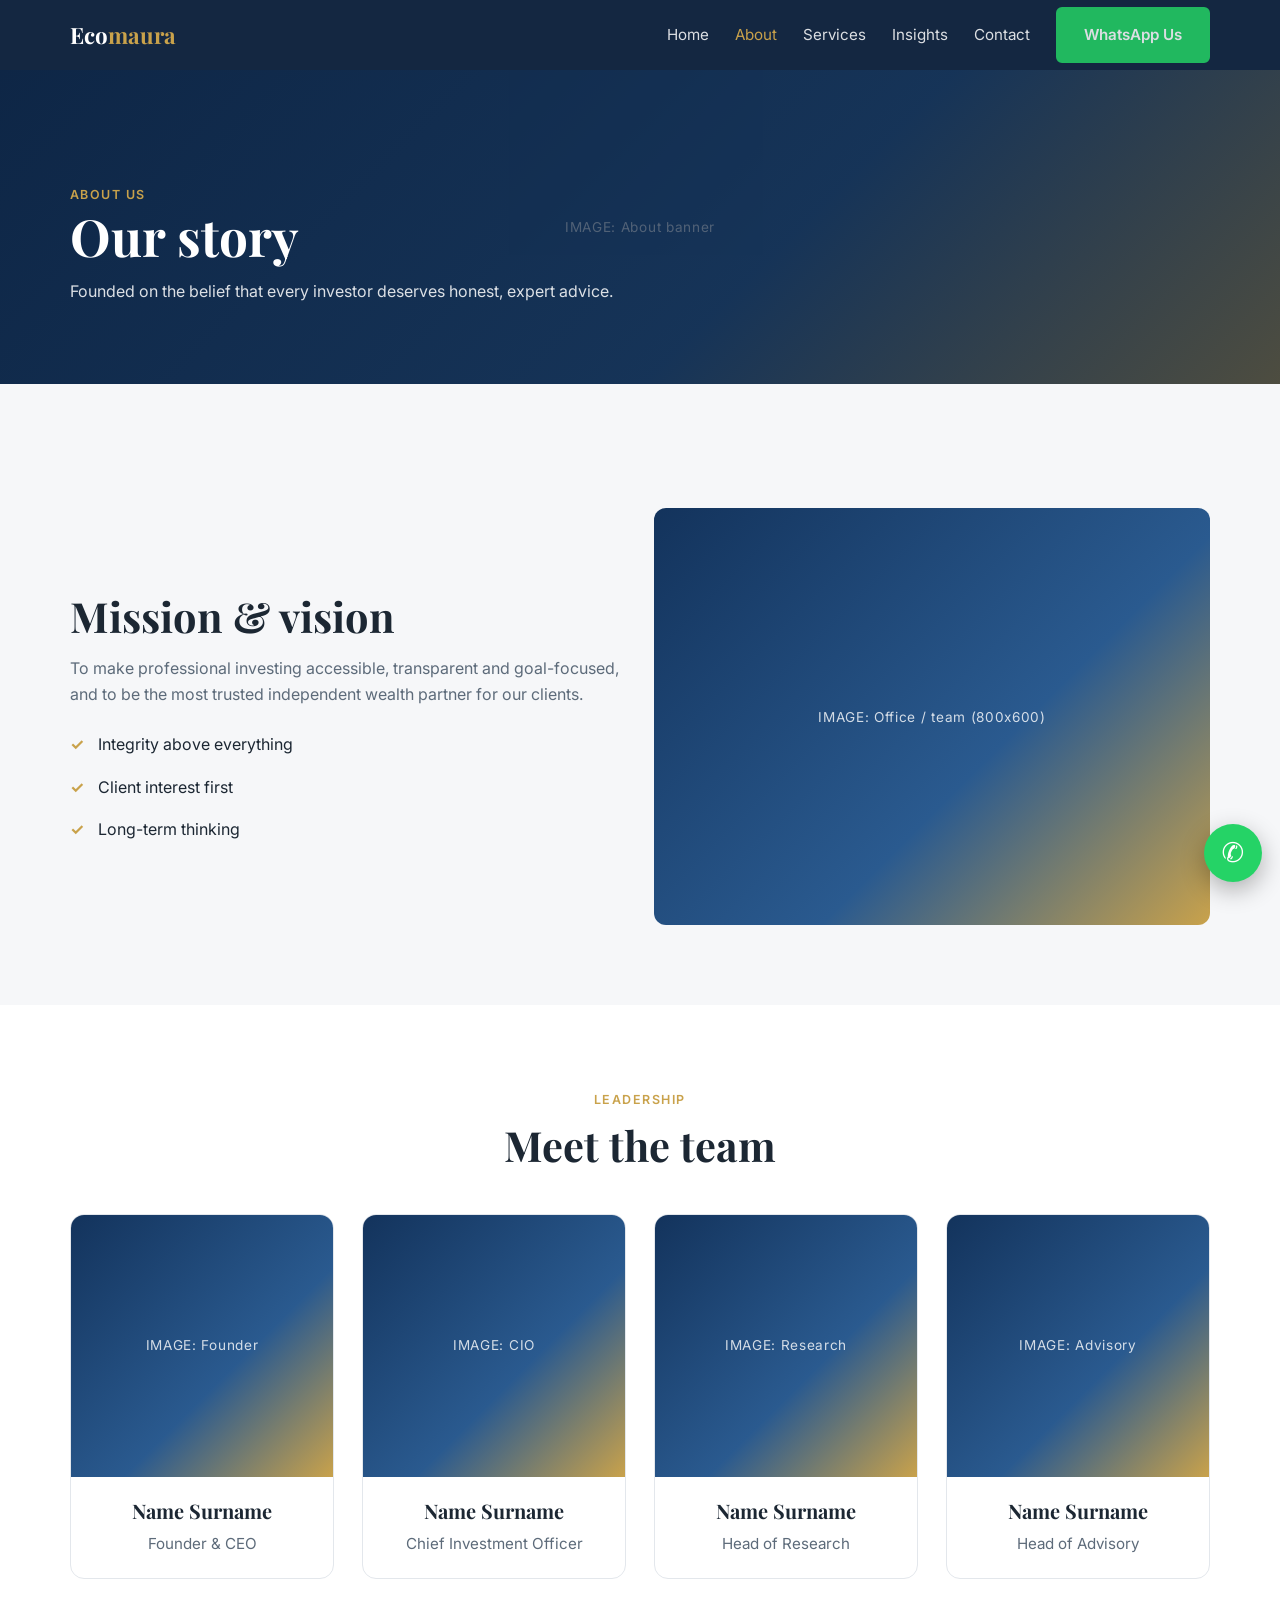
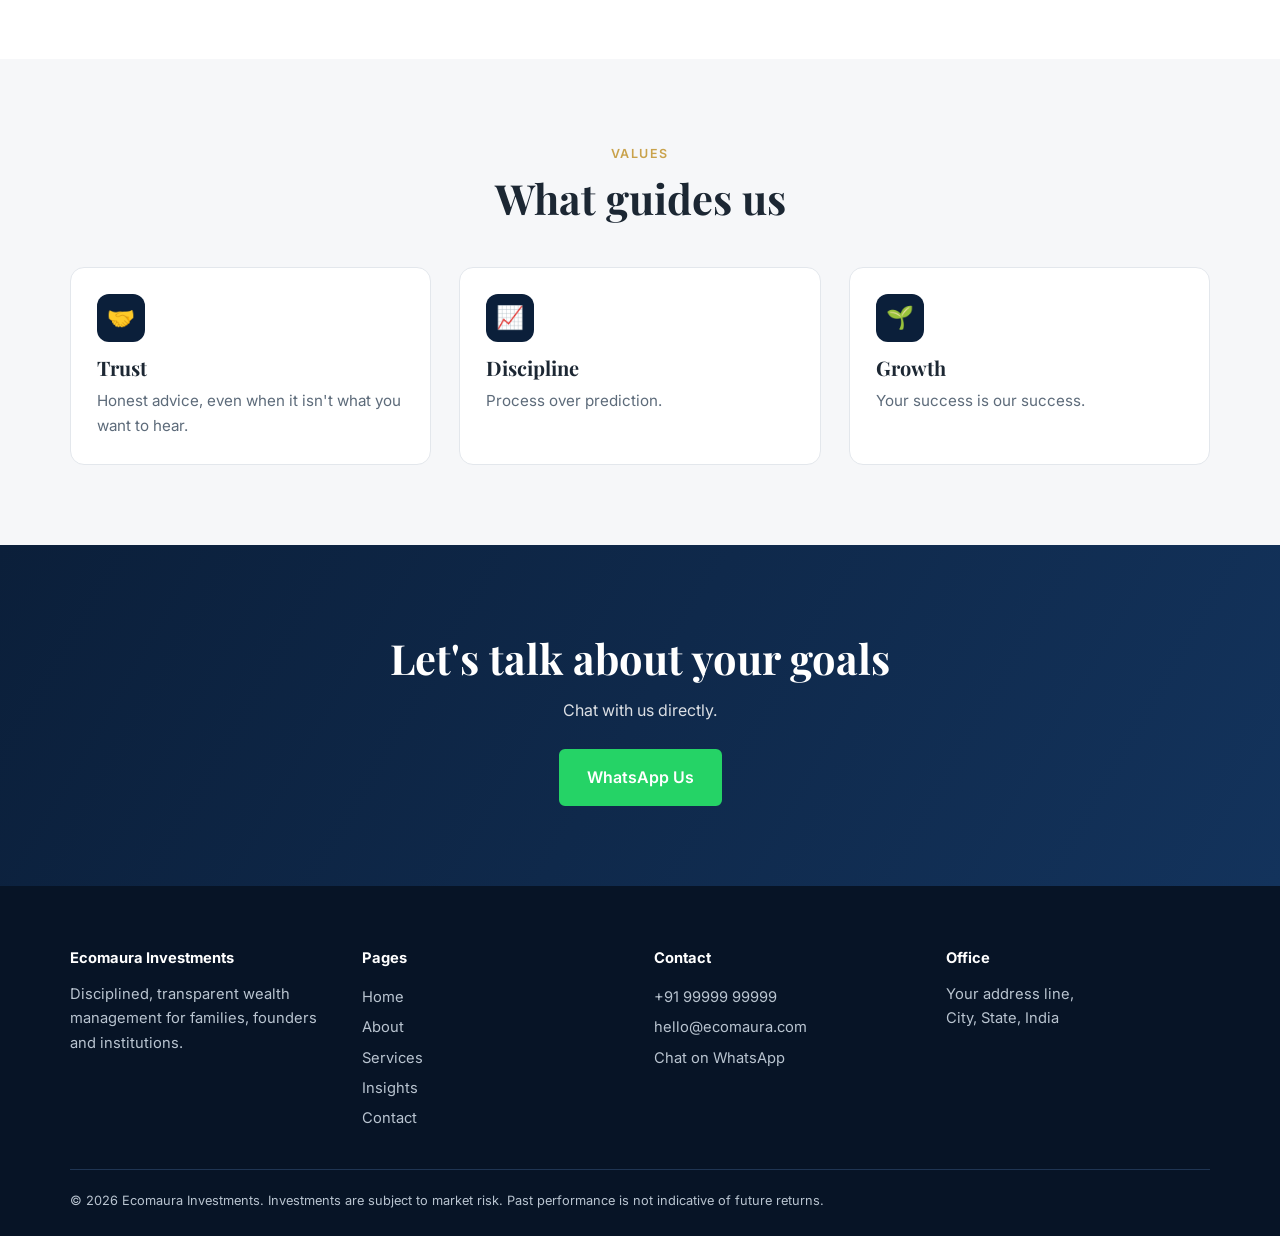
==== about.html @ a8b556a9 "Add multi-page responsive investment firm website" ====
<!doctype html><html lang="en"><head><meta charset="utf-8"><meta name="viewport" content="width=device-width,initial-scale=1"><title>About | Ecomaura Investments</title><meta name="description" content="Ecomaura Investments - disciplined wealth management."><link href="https://fonts.googleapis.com/css2?family=Inter:wght@400;600&family=Playfair+Display:wght@600;700&display=swap" rel="stylesheet"><link rel="stylesheet" href="assets/style.css"></head><body>
<div class="page-hero"><div class="ph" data-label="IMAGE: About banner"></div><div class="wrap"><span class="tag">About us</span><h1>Our story</h1><p>Founded on the belief that every investor deserves honest, expert advice.</p></div></div>
<section><div class="wrap g2"><div class="rv"><h2>Mission &amp; vision</h2><p class="lead">To make professional investing accessible, transparent and goal-focused, and to be the most trusted independent wealth partner for our clients.</p><ul class="ul" style="margin-top:16px"><li>Integrity above everything</li><li>Client interest first</li><li>Long-term thinking</li></ul></div><div class="ph r43 rv" data-label="IMAGE: Office / team (800x600)"></div></div></section>
<section class="alt"><div class="wrap center"><span class="tag">Leadership</span><h2>Meet the team</h2><div class="g4"><div class="card img rv"><div class="ph r11" data-label="IMAGE: Founder"></div><div class="b"><h3>Name Surname</h3><p>Founder &amp; CEO</p></div></div><div class="card img rv"><div class="ph r11" data-label="IMAGE: CIO"></div><div class="b"><h3>Name Surname</h3><p>Chief Investment Officer</p></div></div><div class="card img rv"><div class="ph r11" data-label="IMAGE: Research"></div><div class="b"><h3>Name Surname</h3><p>Head of Research</p></div></div><div class="card img rv"><div class="ph r11" data-label="IMAGE: Advisory"></div><div class="b"><h3>Name Surname</h3><p>Head of Advisory</p></div></div></div></div></section>
<section><div class="wrap center"><span class="tag">Values</span><h2>What guides us</h2><div class="g3" style="text-align:left"><div class="card rv"><div class="ico">🤝</div><h3>Trust</h3><p>Honest advice, even when it isn't what you want to hear.</p></div><div class="card rv"><div class="ico">📈</div><h3>Discipline</h3><p>Process over prediction.</p></div><div class="card rv"><div class="ico">🌱</div><h3>Growth</h3><p>Your success is our success.</p></div></div></div></section>
<section class="cta"><div class="wrap"><h2>Let's talk about your goals</h2><p>Chat with us directly.</p><a class="btn wa" data-wa="Hello Ecomaura, I'd like to know more about your firm.">WhatsApp Us</a></div></section>
<script src="assets/main.js"></script></body></html>
---- assets/style.css ----
:root{--navy:#0b1f3a;--navy2:#13335c;--gold:#c9a24b;--ink:#1c2733;--mut:#5d6b7a;--bg:#f6f7f9;--card:#fff;--line:#e3e7ec}
@media(prefers-color-scheme:dark){:root{--ink:#e8edf3;--mut:#9aa8b6;--bg:#0a1626;--card:#10233b;--line:#1f3553}}
*{box-sizing:border-box;margin:0}html{scroll-behavior:smooth}
body{font:16px/1.65 'Inter',system-ui,sans-serif;color:var(--ink);background:var(--bg)}
h1,h2,h3{font-family:'Playfair Display',Georgia,serif;line-height:1.2}
a{color:inherit;text-decoration:none}.wrap{max-width:1180px;margin:auto;padding:0 20px}
section{padding:80px 0}.alt{background:var(--card)}
.tag{color:var(--gold);font-weight:600;letter-spacing:.12em;text-transform:uppercase;font-size:.78rem}
h2{font-size:clamp(1.8rem,4vw,2.6rem);margin:8px 0 14px}.lead{color:var(--mut);max-width:640px}
.center{text-align:center}.center .lead{margin:auto}
header{position:sticky;top:0;z-index:50;background:rgba(11,31,58,.96);backdrop-filter:blur(8px)}
.nav{display:flex;align-items:center;justify-content:space-between;height:70px;color:#fff}
.logo{font:700 1.4rem 'Playfair Display',serif}.logo b{color:var(--gold)}
nav{display:flex;gap:26px;align-items:center}nav a{font-size:.95rem;opacity:.85}nav a:hover,nav a.on{opacity:1;color:var(--gold)}
.burger{display:none;background:none;border:0;color:#fff;font-size:1.6rem}
.btn{display:inline-block;padding:13px 26px;border-radius:6px;font-weight:600;background:var(--gold);color:#0b1f3a;border:2px solid var(--gold);cursor:pointer;transition:.2s}
.btn:hover{transform:translateY(-2px);box-shadow:0 8px 20px rgba(0,0,0,.2)}
.btn.o{background:none;color:#fff;border-color:#fff}.btn.wa{background:#25d366;border-color:#25d366;color:#fff}
.ph{position:relative;border-radius:12px;overflow:hidden;background:linear-gradient(135deg,var(--navy2),#2a5a8f 60%,var(--gold));min-height:140px;width:100%}
.ph::after{content:attr(data-label);position:absolute;inset:0;display:grid;place-items:center;color:#ffffffcc;font-size:.85rem;text-align:center;padding:10px;letter-spacing:.05em}
.r43{aspect-ratio:4/3}.r169{aspect-ratio:16/9}.r11{aspect-ratio:1}
.hero{position:relative;color:#fff;padding:0;min-height:88vh;display:flex;align-items:center}
.hero .ph{position:absolute;inset:0;border-radius:0;height:100%}.hero .ph::after{content:attr(data-label);place-items:end start;padding:20px}
.hero::before{content:"";position:absolute;inset:0;background:linear-gradient(90deg,rgba(11,31,58,.92),rgba(11,31,58,.55));z-index:1}
.hero .wrap{position:relative;z-index:2;padding-top:60px;padding-bottom:60px}
.hero h1{font-size:clamp(2.2rem,6vw,4rem);max-width:760px}.hero p{max-width:560px;margin:20px 0 30px;opacity:.9;font-size:1.1rem}
.hero .btns{display:flex;gap:14px;flex-wrap:wrap}
.page-hero{position:relative;color:#fff;padding:110px 0 80px;background:var(--navy);overflow:hidden}
.page-hero .ph{position:absolute;inset:0;border-radius:0;opacity:.35;height:100%}.page-hero .wrap{position:relative}
.page-hero h1{font-size:clamp(2rem,5vw,3.2rem)}.page-hero p{opacity:.85;max-width:560px;margin-top:10px}
.stats{background:var(--navy);color:#fff;padding:46px 0}.stats .g{display:grid;grid-template-columns:repeat(4,1fr);gap:20px;text-align:center}
.stats b{display:block;font:700 2.4rem 'Playfair Display',serif;color:var(--gold)}
.g2,.g3,.g4{display:grid;gap:28px;margin-top:44px}.g2{grid-template-columns:repeat(2,1fr);align-items:center}
.g3{grid-template-columns:repeat(3,1fr)}.g4{grid-template-columns:repeat(4,1fr)}
.card{background:var(--card);border:1px solid var(--line);border-radius:14px;padding:26px;transition:.25s}
.card:hover{transform:translateY(-6px);box-shadow:0 18px 40px rgba(0,0,0,.12)}
.card.img{padding:0;overflow:hidden}.card.img .ph{border-radius:0}.card.img div.b{padding:22px}
.ico{width:48px;height:48px;border-radius:12px;background:var(--navy);color:var(--gold);display:grid;place-items:center;font-size:1.4rem;margin-bottom:14px}
.card h3{font-size:1.25rem;margin-bottom:8px}.card p{color:var(--mut);font-size:.95rem}
.ul{list-style:none;padding:0}.ul li{padding:8px 0 8px 28px;position:relative}.ul li::before{content:"✓";position:absolute;left:0;color:var(--gold);font-weight:700}
.step{counter-increment:s}.step::before{content:"0" counter(s);font:700 2rem 'Playfair Display',serif;color:var(--gold);display:block;margin-bottom:6px}
.steps{counter-reset:s}
.quote{font-style:italic}.who{display:flex;gap:12px;align-items:center;margin-top:16px;font-style:normal}.who .ph{width:48px;min-height:48px;aspect-ratio:1;border-radius:50%}.who .ph::after{content:""}
details{background:var(--card);border:1px solid var(--line);border-radius:10px;padding:16px 20px;margin-bottom:12px}summary{cursor:pointer;font-weight:600}details p{color:var(--mut);margin-top:10px}
.cta{background:linear-gradient(120deg,var(--navy),var(--navy2));color:#fff;text-align:center}.cta p{opacity:.85;margin:0 auto 26px;max-width:560px}
form{display:grid;gap:14px}input,select,textarea{width:100%;padding:13px;border:1px solid var(--line);border-radius:8px;background:var(--card);color:var(--ink);font:inherit}
footer{background:#071426;color:#b9c4d0;padding:60px 0 24px;font-size:.92rem}footer .g4{margin-top:0}footer h4{color:#fff;margin-bottom:12px}footer a{display:block;padding:3px 0}footer a:hover{color:var(--gold)}
.copy{border-top:1px solid #1f3553;margin-top:36px;padding-top:20px;font-size:.8rem}
.wafloat{position:fixed;right:18px;bottom:18px;z-index:60;width:58px;height:58px;border-radius:50%;background:#25d366;display:grid;place-items:center;color:#fff;font-size:1.7rem;box-shadow:0 8px 24px rgba(0,0,0,.3);animation:p 2s infinite}
@keyframes p{50%{transform:scale(1.08)}}
.rv{opacity:0;transform:translateY(24px);transition:.7s}.rv.in{opacity:1;transform:none}
@media(max-width:900px){.g3,.g4,.stats .g{grid-template-columns:repeat(2,1fr)}.g2{grid-template-columns:1fr}section{padding:56px 0}
.burger{display:block}nav{position:absolute;top:70px;left:0;right:0;background:var(--navy);flex-direction:column;padding:20px;display:none}nav.open{display:flex}}
@media(max-width:540px){.g3,.g4{grid-template-columns:1fr}}
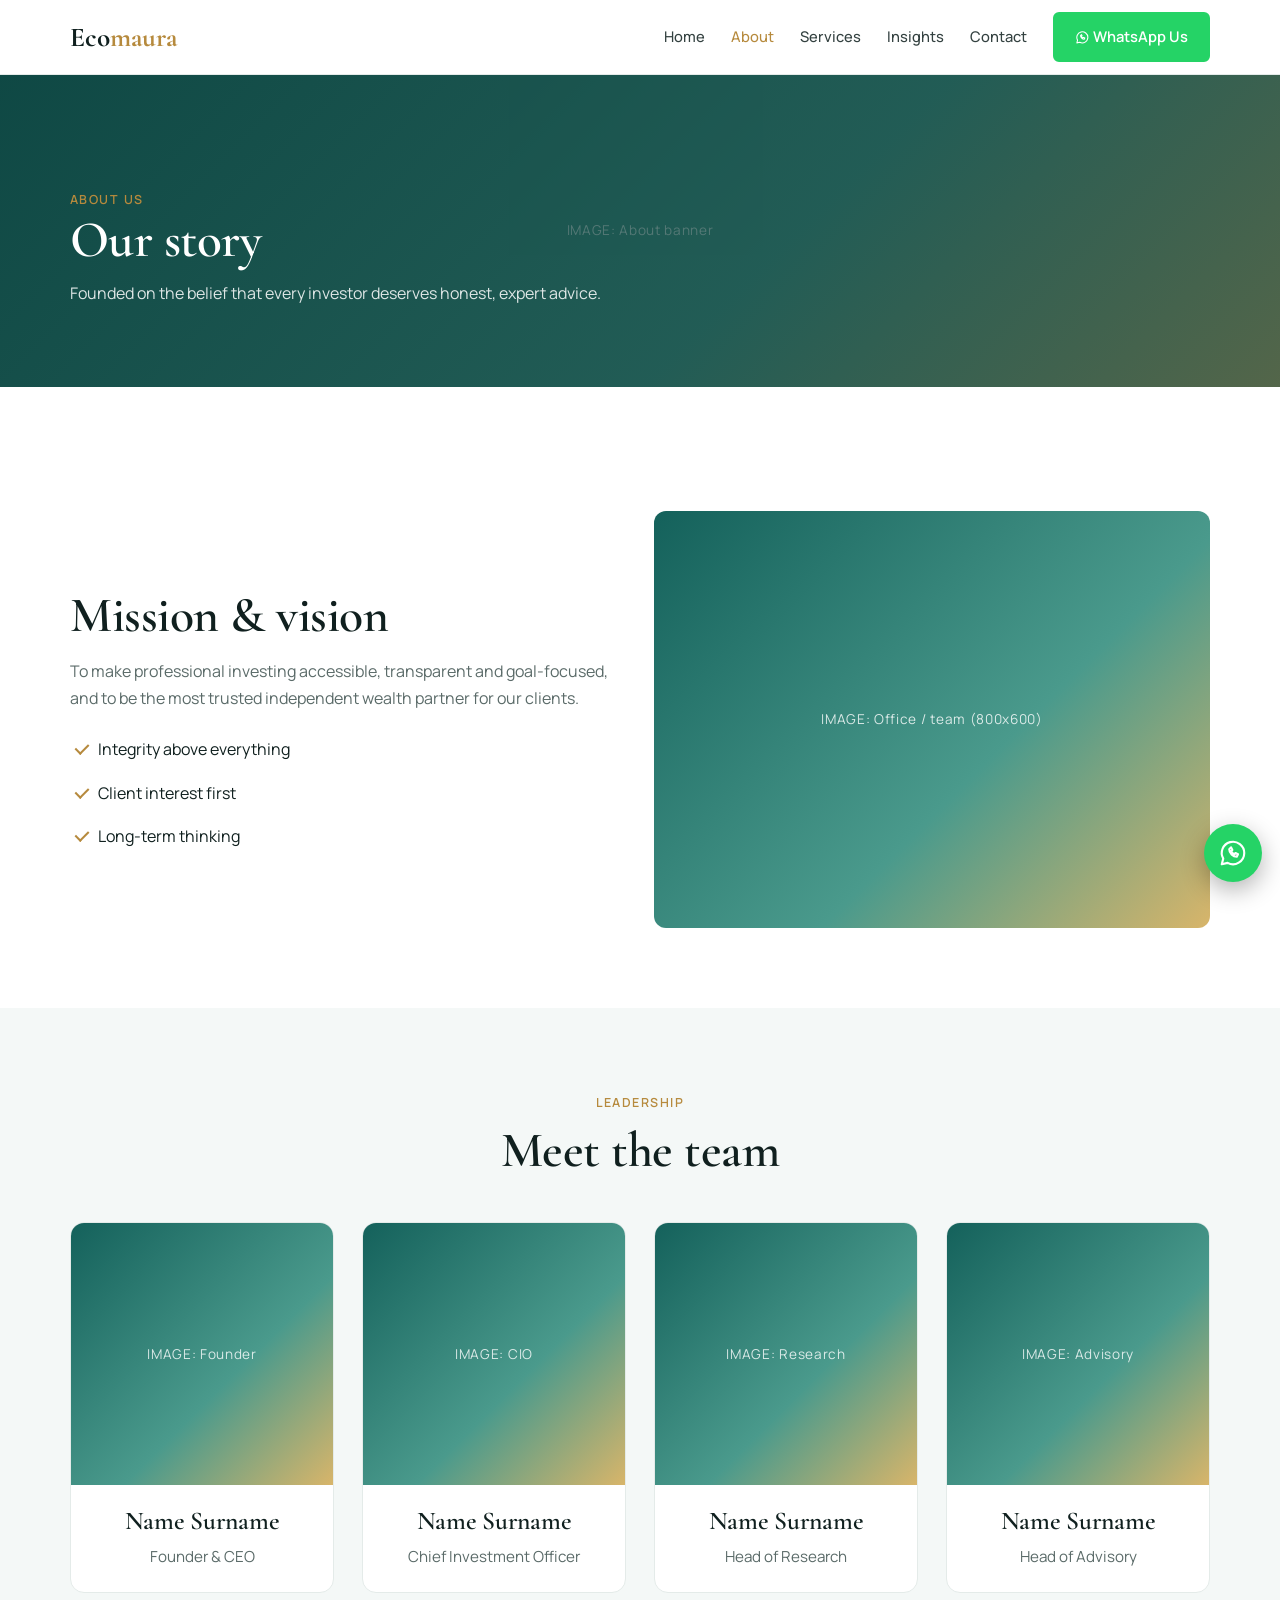
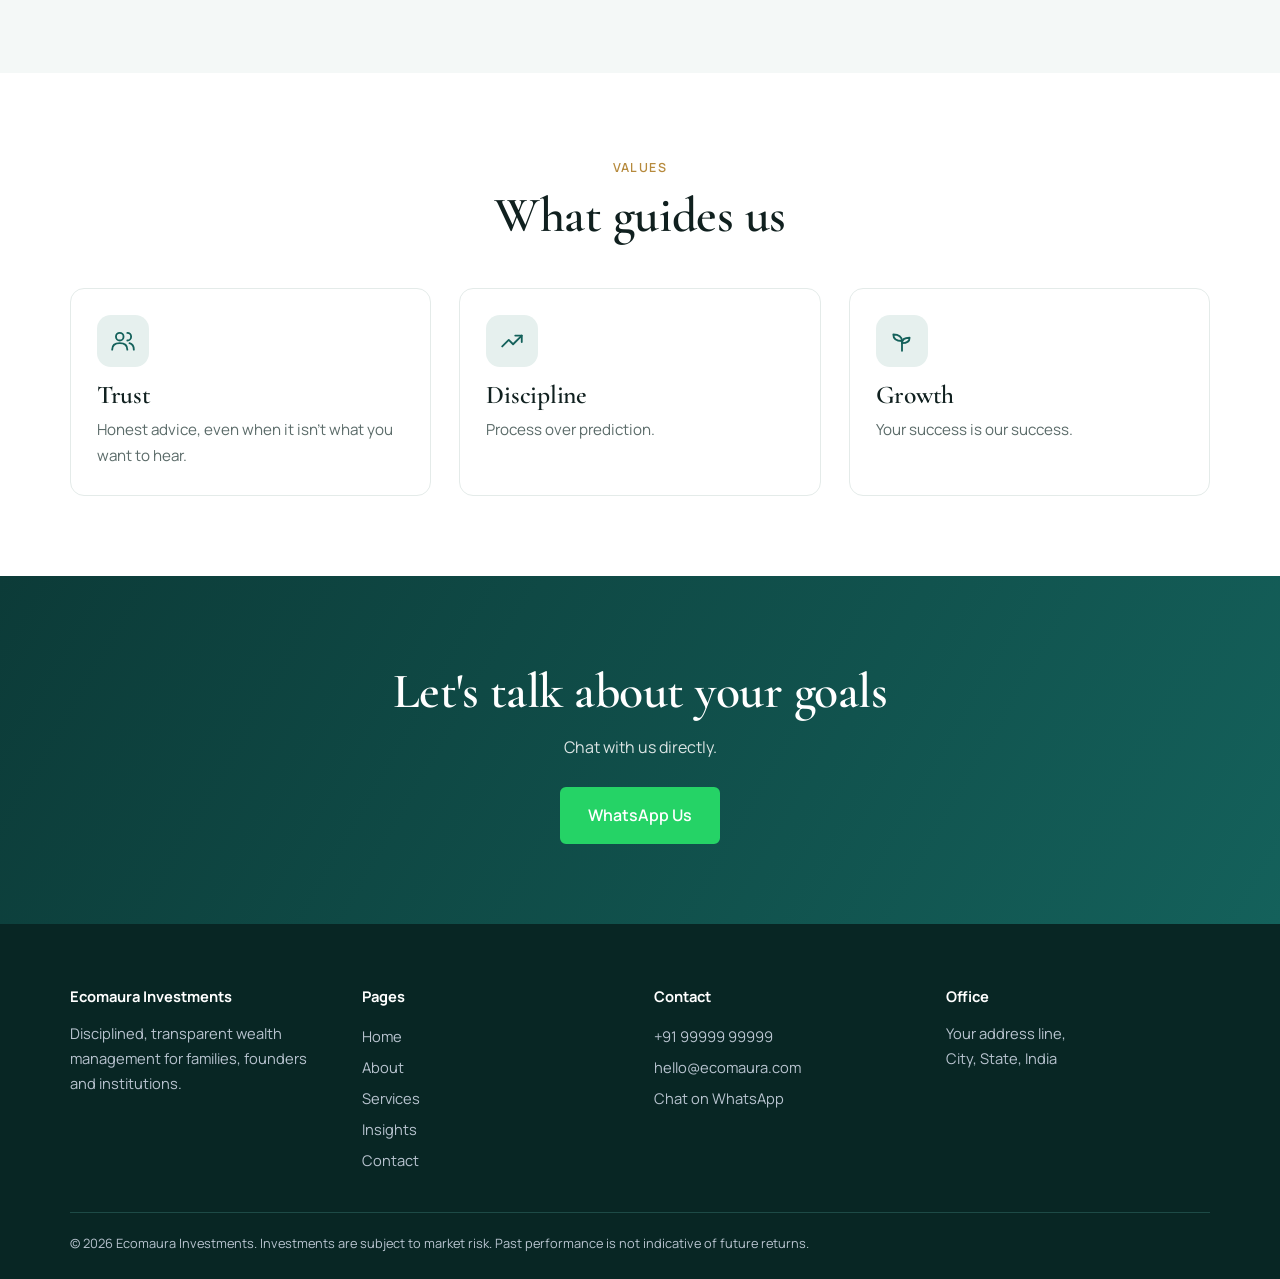
==== commit a3ccd4e0: "Replace emojis with SVG icons; premium typography; white theme with emerald/gold palette" ====
--- a/about.html
+++ b/about.html
@@ -1,7 +1,7 @@
-<!doctype html><html lang="en"><head><meta charset="utf-8"><meta name="viewport" content="width=device-width,initial-scale=1"><title>About | Ecomaura Investments</title><meta name="description" content="Ecomaura Investments - disciplined wealth management."><link href="https://fonts.googleapis.com/css2?family=Inter:wght@400;600&family=Playfair+Display:wght@600;700&display=swap" rel="stylesheet"><link rel="stylesheet" href="assets/style.css"></head><body>
+<!doctype html><html lang="en"><head><meta charset="utf-8"><meta name="viewport" content="width=device-width,initial-scale=1"><title>About | Ecomaura Investments</title><meta name="description" content="Ecomaura Investments - disciplined wealth management."><link rel="preconnect" href="https://fonts.googleapis.com"><link rel="preconnect" href="https://fonts.gstatic.com" crossorigin><link href="https://fonts.googleapis.com/css2?family=Cormorant+Garamond:wght@500;600;700&family=Manrope:wght@400;500;600;700&display=swap" rel="stylesheet"><link rel="stylesheet" href="assets/style.css"></head><body>
 <div class="page-hero"><div class="ph" data-label="IMAGE: About banner"></div><div class="wrap"><span class="tag">About us</span><h1>Our story</h1><p>Founded on the belief that every investor deserves honest, expert advice.</p></div></div>
 <section><div class="wrap g2"><div class="rv"><h2>Mission &amp; vision</h2><p class="lead">To make professional investing accessible, transparent and goal-focused, and to be the most trusted independent wealth partner for our clients.</p><ul class="ul" style="margin-top:16px"><li>Integrity above everything</li><li>Client interest first</li><li>Long-term thinking</li></ul></div><div class="ph r43 rv" data-label="IMAGE: Office / team (800x600)"></div></div></section>
 <section class="alt"><div class="wrap center"><span class="tag">Leadership</span><h2>Meet the team</h2><div class="g4"><div class="card img rv"><div class="ph r11" data-label="IMAGE: Founder"></div><div class="b"><h3>Name Surname</h3><p>Founder &amp; CEO</p></div></div><div class="card img rv"><div class="ph r11" data-label="IMAGE: CIO"></div><div class="b"><h3>Name Surname</h3><p>Chief Investment Officer</p></div></div><div class="card img rv"><div class="ph r11" data-label="IMAGE: Research"></div><div class="b"><h3>Name Surname</h3><p>Head of Research</p></div></div><div class="card img rv"><div class="ph r11" data-label="IMAGE: Advisory"></div><div class="b"><h3>Name Surname</h3><p>Head of Advisory</p></div></div></div></div></section>
-<section><div class="wrap center"><span class="tag">Values</span><h2>What guides us</h2><div class="g3" style="text-align:left"><div class="card rv"><div class="ico">🤝</div><h3>Trust</h3><p>Honest advice, even when it isn't what you want to hear.</p></div><div class="card rv"><div class="ico">📈</div><h3>Discipline</h3><p>Process over prediction.</p></div><div class="card rv"><div class="ico">🌱</div><h3>Growth</h3><p>Your success is our success.</p></div></div></div></section>
+<section><div class="wrap center"><span class="tag">Values</span><h2>What guides us</h2><div class="g3" style="text-align:left"><div class="card rv"><div class="ico"><svg class="i"><use href="#i-users"/></svg></div><h3>Trust</h3><p>Honest advice, even when it isn't what you want to hear.</p></div><div class="card rv"><div class="ico"><svg class="i"><use href="#i-trend"/></svg></div><h3>Discipline</h3><p>Process over prediction.</p></div><div class="card rv"><div class="ico"><svg class="i"><use href="#i-sprout"/></svg></div><h3>Growth</h3><p>Your success is our success.</p></div></div></div></section>
 <section class="cta"><div class="wrap"><h2>Let's talk about your goals</h2><p>Chat with us directly.</p><a class="btn wa" data-wa="Hello Ecomaura, I'd like to know more about your firm.">WhatsApp Us</a></div></section>
 <script src="assets/main.js"></script></body></html>
--- a/assets/style.css
+++ b/assets/style.css
@@ -1,27 +1,26 @@
-:root{--navy:#0b1f3a;--navy2:#13335c;--gold:#c9a24b;--ink:#1c2733;--mut:#5d6b7a;--bg:#f6f7f9;--card:#fff;--line:#e3e7ec}
-@media(prefers-color-scheme:dark){:root{--ink:#e8edf3;--mut:#9aa8b6;--bg:#0a1626;--card:#10233b;--line:#1f3553}}
+:root{--navy:#0c3b38;--navy2:#14615b;--gold:#b68a3d;--ink:#10201f;--mut:#5b6b69;--bg:#fff;--soft:#f4f8f7;--card:#fff;--line:#e4ebe9}
 *{box-sizing:border-box;margin:0}html{scroll-behavior:smooth}
-body{font:16px/1.65 'Inter',system-ui,sans-serif;color:var(--ink);background:var(--bg)}
-h1,h2,h3{font-family:'Playfair Display',Georgia,serif;line-height:1.2}
+body{font:16px/1.7 'Manrope',system-ui,sans-serif;color:var(--ink);background:var(--bg)}
+h1,h2,h3{font-family:'Cormorant Garamond',Georgia,serif;line-height:1.12;font-weight:600;letter-spacing:-.01em}
 a{color:inherit;text-decoration:none}.wrap{max-width:1180px;margin:auto;padding:0 20px}
-section{padding:80px 0}.alt{background:var(--card)}
+section{padding:80px 0}.alt{background:var(--soft)}
 .tag{color:var(--gold);font-weight:600;letter-spacing:.12em;text-transform:uppercase;font-size:.78rem}
-h2{font-size:clamp(1.8rem,4vw,2.6rem);margin:8px 0 14px}.lead{color:var(--mut);max-width:640px}
+h2{font-size:clamp(2.1rem,4.5vw,3.1rem);margin:8px 0 14px}.lead{color:var(--mut);max-width:640px}
 .center{text-align:center}.center .lead{margin:auto}
-header{position:sticky;top:0;z-index:50;background:rgba(11,31,58,.96);backdrop-filter:blur(8px)}
-.nav{display:flex;align-items:center;justify-content:space-between;height:70px;color:#fff}
-.logo{font:700 1.4rem 'Playfair Display',serif}.logo b{color:var(--gold)}
-nav{display:flex;gap:26px;align-items:center}nav a{font-size:.95rem;opacity:.85}nav a:hover,nav a.on{opacity:1;color:var(--gold)}
-.burger{display:none;background:none;border:0;color:#fff;font-size:1.6rem}
+header{position:sticky;top:0;z-index:50;background:rgba(255,255,255,.96);backdrop-filter:blur(8px);border-bottom:1px solid var(--line)}
+.nav{display:flex;align-items:center;justify-content:space-between;height:74px;color:var(--ink)}
+.logo{font:700 1.7rem 'Cormorant Garamond',serif}.logo b{color:var(--gold)}
+nav{display:flex;gap:26px;align-items:center}nav a{font-size:.92rem;font-weight:500;opacity:.85}nav a.btn{opacity:1;color:#fff;padding:10px 20px}nav a:hover,nav a.on{opacity:1;color:var(--gold)}
+.burger{display:none;background:none;border:0;color:var(--ink);font-size:1.6rem;cursor:pointer}.burger .i{width:26px;height:26px}
 .btn{display:inline-block;padding:13px 26px;border-radius:6px;font-weight:600;background:var(--gold);color:#0b1f3a;border:2px solid var(--gold);cursor:pointer;transition:.2s}
 .btn:hover{transform:translateY(-2px);box-shadow:0 8px 20px rgba(0,0,0,.2)}
-.btn.o{background:none;color:#fff;border-color:#fff}.btn.wa{background:#25d366;border-color:#25d366;color:#fff}
-.ph{position:relative;border-radius:12px;overflow:hidden;background:linear-gradient(135deg,var(--navy2),#2a5a8f 60%,var(--gold));min-height:140px;width:100%}
+.btn.o{background:none;color:#fff;border-color:#fff}.btn:not(.o):not(.wa){color:#fff;background:var(--navy);border-color:var(--navy)}.hero .btn:not(.o),.cta .btn:not(.o):not(.wa){background:var(--gold);border-color:var(--gold);color:#fff}.btn.wa{background:#25d366;border-color:#25d366;color:#fff}
+.ph{position:relative;border-radius:12px;overflow:hidden;background:linear-gradient(135deg,var(--navy2),#4a9a8c 60%,#d8b56a);min-height:140px;width:100%}
 .ph::after{content:attr(data-label);position:absolute;inset:0;display:grid;place-items:center;color:#ffffffcc;font-size:.85rem;text-align:center;padding:10px;letter-spacing:.05em}
 .r43{aspect-ratio:4/3}.r169{aspect-ratio:16/9}.r11{aspect-ratio:1}
 .hero{position:relative;color:#fff;padding:0;min-height:88vh;display:flex;align-items:center}
 .hero .ph{position:absolute;inset:0;border-radius:0;height:100%}.hero .ph::after{content:attr(data-label);place-items:end start;padding:20px}
-.hero::before{content:"";position:absolute;inset:0;background:linear-gradient(90deg,rgba(11,31,58,.92),rgba(11,31,58,.55));z-index:1}
+.hero::before{content:"";position:absolute;inset:0;background:linear-gradient(90deg,rgba(7,40,37,.92),rgba(7,40,37,.5));z-index:1}
 .hero .wrap{position:relative;z-index:2;padding-top:60px;padding-bottom:60px}
 .hero h1{font-size:clamp(2.2rem,6vw,4rem);max-width:760px}.hero p{max-width:560px;margin:20px 0 30px;opacity:.9;font-size:1.1rem}
 .hero .btns{display:flex;gap:14px;flex-wrap:wrap}
@@ -29,26 +28,28 @@
 .page-hero .ph{position:absolute;inset:0;border-radius:0;opacity:.35;height:100%}.page-hero .wrap{position:relative}
 .page-hero h1{font-size:clamp(2rem,5vw,3.2rem)}.page-hero p{opacity:.85;max-width:560px;margin-top:10px}
 .stats{background:var(--navy);color:#fff;padding:46px 0}.stats .g{display:grid;grid-template-columns:repeat(4,1fr);gap:20px;text-align:center}
-.stats b{display:block;font:700 2.4rem 'Playfair Display',serif;color:var(--gold)}
+.stats b{display:block;font:700 2.4rem 'Cormorant Garamond',serif;color:var(--gold)}
 .g2,.g3,.g4{display:grid;gap:28px;margin-top:44px}.g2{grid-template-columns:repeat(2,1fr);align-items:center}
 .g3{grid-template-columns:repeat(3,1fr)}.g4{grid-template-columns:repeat(4,1fr)}
 .card{background:var(--card);border:1px solid var(--line);border-radius:14px;padding:26px;transition:.25s}
 .card:hover{transform:translateY(-6px);box-shadow:0 18px 40px rgba(0,0,0,.12)}
 .card.img{padding:0;overflow:hidden}.card.img .ph{border-radius:0}.card.img div.b{padding:22px}
-.ico{width:48px;height:48px;border-radius:12px;background:var(--navy);color:var(--gold);display:grid;place-items:center;font-size:1.4rem;margin-bottom:14px}
-.card h3{font-size:1.25rem;margin-bottom:8px}.card p{color:var(--mut);font-size:.95rem}
-.ul{list-style:none;padding:0}.ul li{padding:8px 0 8px 28px;position:relative}.ul li::before{content:"✓";position:absolute;left:0;color:var(--gold);font-weight:700}
-.step{counter-increment:s}.step::before{content:"0" counter(s);font:700 2rem 'Playfair Display',serif;color:var(--gold);display:block;margin-bottom:6px}
+.ico{width:52px;height:52px;border-radius:14px;background:#e6f0ee;color:var(--navy2);display:grid;place-items:center;font-size:1.4rem;margin-bottom:14px}
+.card h3{font-size:1.6rem;margin-bottom:8px}.card p{color:var(--mut);font-size:.95rem}
+.ul{list-style:none;padding:0}.ul li{padding:8px 0 8px 28px;position:relative}.ul li::before{content:'';position:absolute;left:8px;top:13px;width:6px;height:11px;border:solid var(--gold);border-width:0 2px 2px 0;transform:rotate(45deg)}
+.step{counter-increment:s}.step::before{content:"0" counter(s);font:700 2rem 'Cormorant Garamond',serif;color:var(--gold);display:block;margin-bottom:6px}
 .steps{counter-reset:s}
 .quote{font-style:italic}.who{display:flex;gap:12px;align-items:center;margin-top:16px;font-style:normal}.who .ph{width:48px;min-height:48px;aspect-ratio:1;border-radius:50%}.who .ph::after{content:""}
 details{background:var(--card);border:1px solid var(--line);border-radius:10px;padding:16px 20px;margin-bottom:12px}summary{cursor:pointer;font-weight:600}details p{color:var(--mut);margin-top:10px}
 .cta{background:linear-gradient(120deg,var(--navy),var(--navy2));color:#fff;text-align:center}.cta p{opacity:.85;margin:0 auto 26px;max-width:560px}
 form{display:grid;gap:14px}input,select,textarea{width:100%;padding:13px;border:1px solid var(--line);border-radius:8px;background:var(--card);color:var(--ink);font:inherit}
-footer{background:#071426;color:#b9c4d0;padding:60px 0 24px;font-size:.92rem}footer .g4{margin-top:0}footer h4{color:#fff;margin-bottom:12px}footer a{display:block;padding:3px 0}footer a:hover{color:var(--gold)}
-.copy{border-top:1px solid #1f3553;margin-top:36px;padding-top:20px;font-size:.8rem}
-.wafloat{position:fixed;right:18px;bottom:18px;z-index:60;width:58px;height:58px;border-radius:50%;background:#25d366;display:grid;place-items:center;color:#fff;font-size:1.7rem;box-shadow:0 8px 24px rgba(0,0,0,.3);animation:p 2s infinite}
+footer{background:#082624;color:#b9c4d0;padding:60px 0 24px;font-size:.92rem}footer .g4{margin-top:0}footer h4{color:#fff;margin-bottom:12px}footer a{display:block;padding:3px 0}footer a:hover{color:#d8b56a}
+.copy{border-top:1px solid #1d4a46;margin-top:36px;padding-top:20px;font-size:.8rem}
+.wafloat .i{width:30px;height:30px;stroke-width:1.7}.wafloat{position:fixed;right:18px;bottom:18px;z-index:60;width:58px;height:58px;border-radius:50%;background:#25d366;display:grid;place-items:center;color:#fff;font-size:1.7rem;box-shadow:0 8px 24px rgba(0,0,0,.3);animation:p 2s infinite}
 @keyframes p{50%{transform:scale(1.08)}}
 .rv{opacity:0;transform:translateY(24px);transition:.7s}.rv.in{opacity:1;transform:none}
 @media(max-width:900px){.g3,.g4,.stats .g{grid-template-columns:repeat(2,1fr)}.g2{grid-template-columns:1fr}section{padding:56px 0}
-.burger{display:block}nav{position:absolute;top:70px;left:0;right:0;background:var(--navy);flex-direction:column;padding:20px;display:none}nav.open{display:flex}}
+.burger{display:block}nav{position:absolute;top:74px;left:0;right:0;background:#fff;border-bottom:1px solid var(--line);flex-direction:column;padding:20px;display:none}nav.open{display:flex}}
 @media(max-width:540px){.g3,.g4{grid-template-columns:1fr}}
+
+.i{width:1em;height:1em;stroke:currentColor;fill:none;stroke-width:1.7;stroke-linecap:round;stroke-linejoin:round;vertical-align:-.12em;flex:none}.ico .i{width:26px;height:26px}h3>.i{color:var(--gold);width:1.1em;height:1.1em}.row{display:flex;gap:12px;align-items:center;margin:12px 0;color:var(--mut)}.row .i{width:22px;height:22px;color:var(--gold)}.cta h2,.stats{color:#fff}.cta .tag{color:#d8b56a}
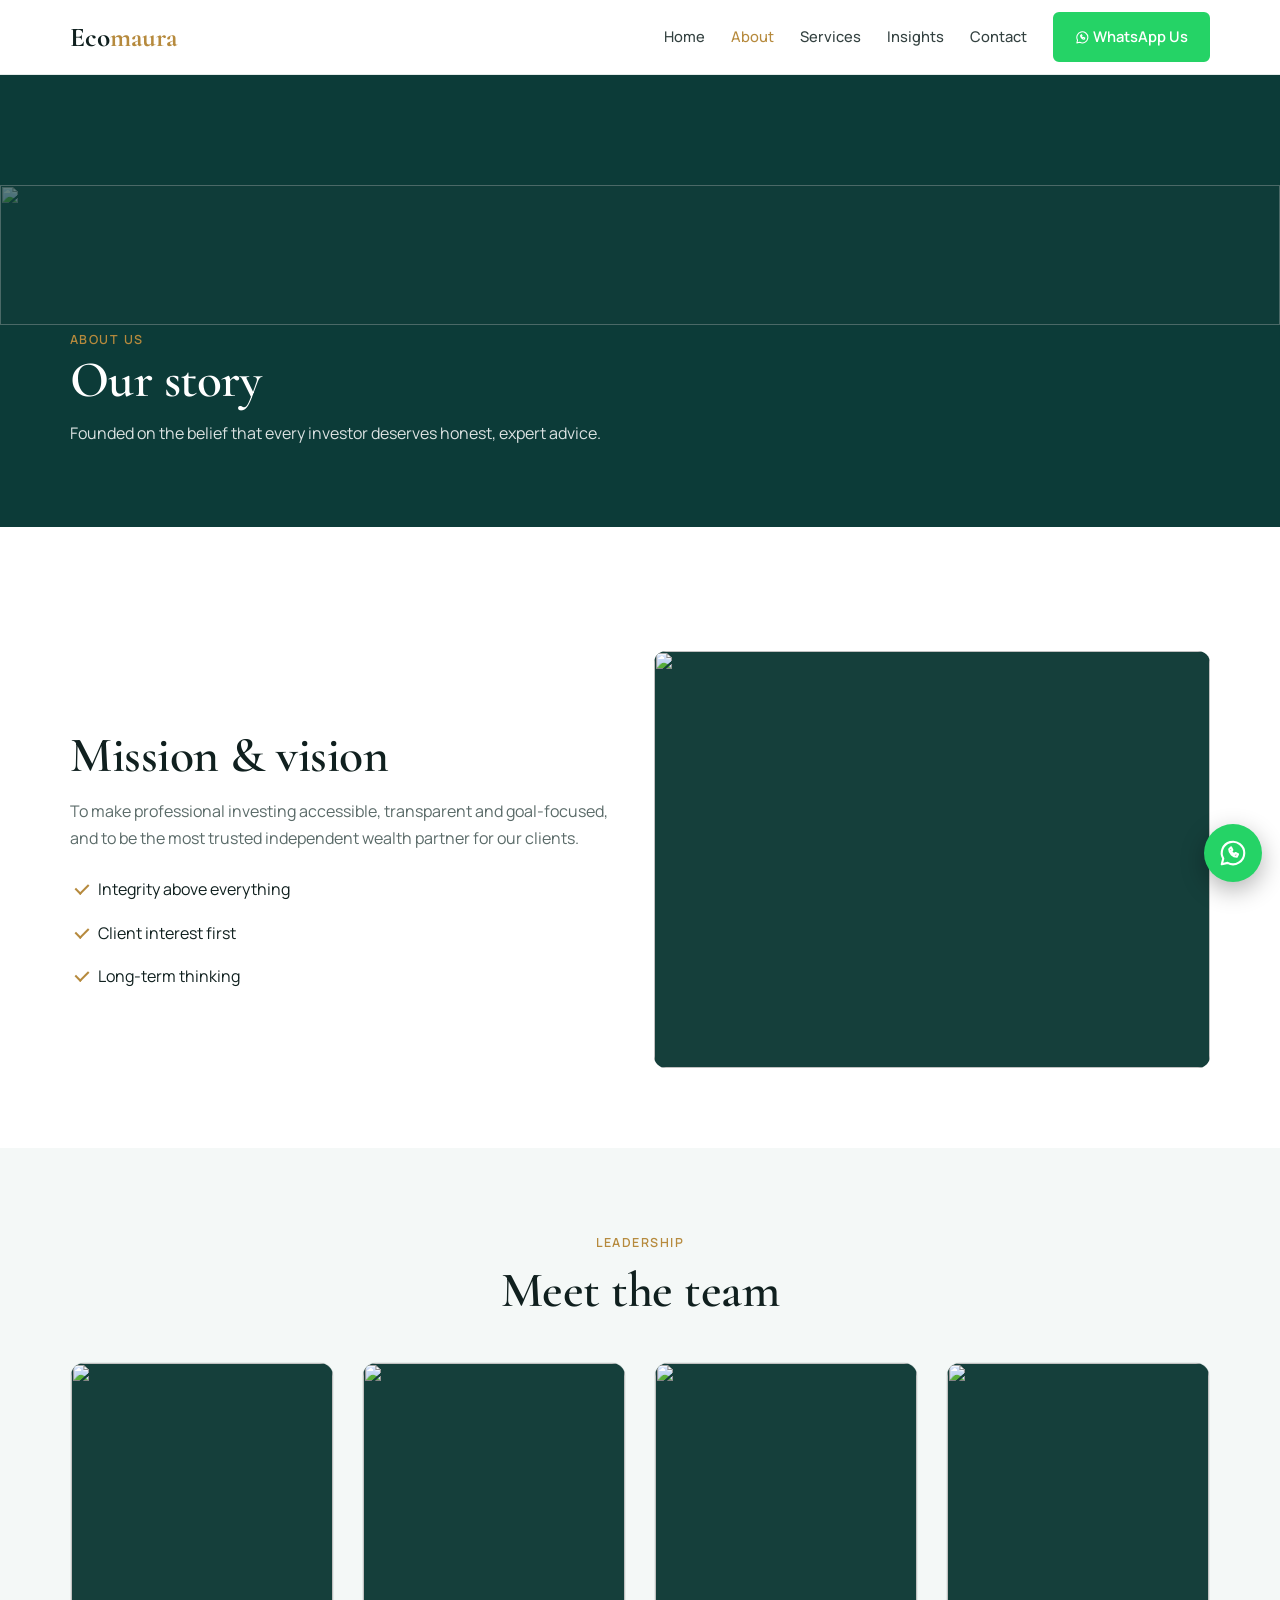
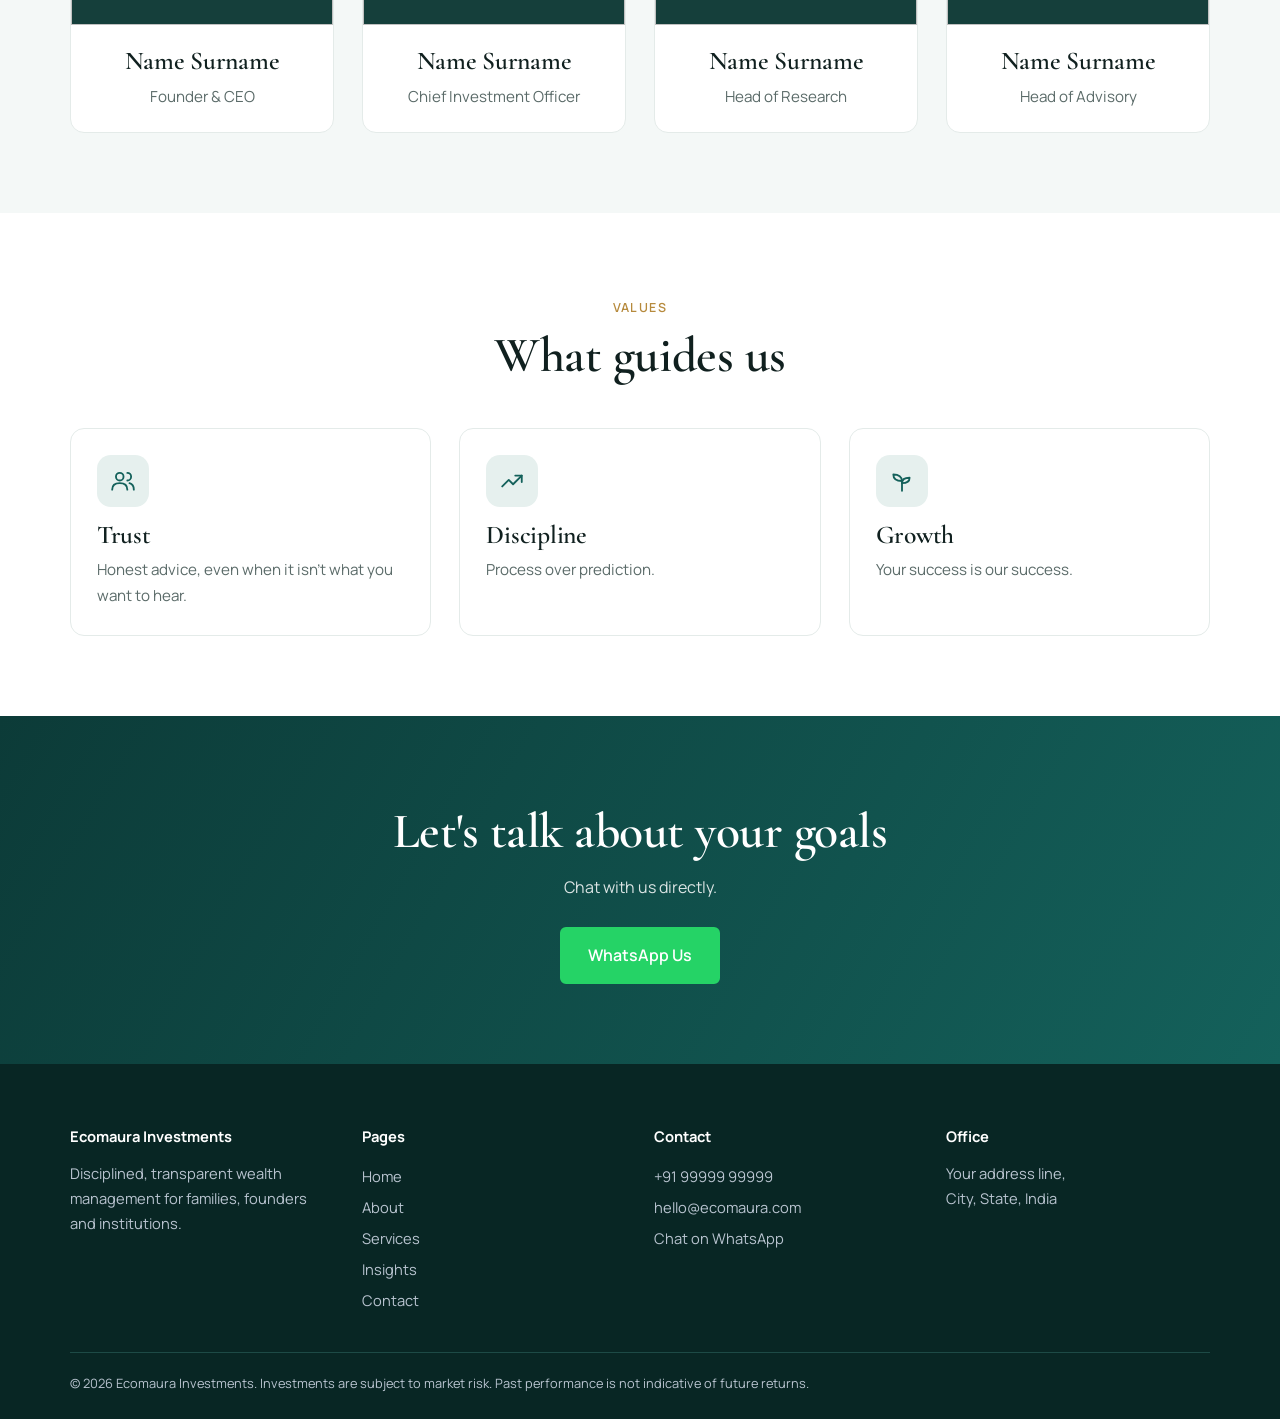
==== commit ad9223f4: "Embed visible image elements in investment site" ====
--- a/about.html
+++ b/about.html
@@ -1,7 +1,7 @@
 <!doctype html><html lang="en"><head><meta charset="utf-8"><meta name="viewport" content="width=device-width,initial-scale=1"><title>About | Ecomaura Investments</title><meta name="description" content="Ecomaura Investments - disciplined wealth management."><link rel="preconnect" href="https://fonts.googleapis.com"><link rel="preconnect" href="https://fonts.gstatic.com" crossorigin><link href="https://fonts.googleapis.com/css2?family=Cormorant+Garamond:wght@500;600;700&family=Manrope:wght@400;500;600;700&display=swap" rel="stylesheet"><link rel="stylesheet" href="assets/style.css"></head><body>
-<div class="page-hero"><div class="ph" data-label="IMAGE: About banner"></div><div class="wrap"><span class="tag">About us</span><h1>Our story</h1><p>Founded on the belief that every investor deserves honest, expert advice.</p></div></div>
-<section><div class="wrap g2"><div class="rv"><h2>Mission &amp; vision</h2><p class="lead">To make professional investing accessible, transparent and goal-focused, and to be the most trusted independent wealth partner for our clients.</p><ul class="ul" style="margin-top:16px"><li>Integrity above everything</li><li>Client interest first</li><li>Long-term thinking</li></ul></div><div class="ph r43 rv" data-label="IMAGE: Office / team (800x600)"></div></div></section>
-<section class="alt"><div class="wrap center"><span class="tag">Leadership</span><h2>Meet the team</h2><div class="g4"><div class="card img rv"><div class="ph r11" data-label="IMAGE: Founder"></div><div class="b"><h3>Name Surname</h3><p>Founder &amp; CEO</p></div></div><div class="card img rv"><div class="ph r11" data-label="IMAGE: CIO"></div><div class="b"><h3>Name Surname</h3><p>Chief Investment Officer</p></div></div><div class="card img rv"><div class="ph r11" data-label="IMAGE: Research"></div><div class="b"><h3>Name Surname</h3><p>Head of Research</p></div></div><div class="card img rv"><div class="ph r11" data-label="IMAGE: Advisory"></div><div class="b"><h3>Name Surname</h3><p>Head of Advisory</p></div></div></div></div></section>
+<div class="page-hero"><div class="ph" data-label="IMAGE: About banner" style="position:relative;overflow:hidden;background:#153f3b"><img src="https://images.unsplash.com/photo-1486406146926-c627a92ad1ab?auto=format&fit=crop&w=1600&q=85" alt="" loading="lazy" style="display:block;position:absolute;inset:0;width:100%;height:100%;object-fit:cover;object-position:center"></div><div class="wrap"><span class="tag">About us</span><h1>Our story</h1><p>Founded on the belief that every investor deserves honest, expert advice.</p></div></div>
+<section><div class="wrap g2"><div class="rv"><h2>Mission &amp; vision</h2><p class="lead">To make professional investing accessible, transparent and goal-focused, and to be the most trusted independent wealth partner for our clients.</p><ul class="ul" style="margin-top:16px"><li>Integrity above everything</li><li>Client interest first</li><li>Long-term thinking</li></ul></div><div class="ph r43 rv" data-label="IMAGE: Office / team (800x600)" style="position:relative;overflow:hidden;background:#153f3b"><img src="https://images.unsplash.com/photo-1497366754035-f200968a6e72?auto=format&fit=crop&w=1600&q=85" alt="" loading="lazy" style="display:block;position:absolute;inset:0;width:100%;height:100%;object-fit:cover;object-position:center"></div></div></section>
+<section class="alt"><div class="wrap center"><span class="tag">Leadership</span><h2>Meet the team</h2><div class="g4"><div class="card img rv"><div class="ph r11" data-label="IMAGE: Founder" style="position:relative;overflow:hidden;background:#153f3b"><img src="https://images.unsplash.com/photo-1560250097-0b93528c311a?auto=format&fit=crop&w=700&q=85" alt="" loading="lazy" style="display:block;position:absolute;inset:0;width:100%;height:100%;object-fit:cover;object-position:center"></div><div class="b"><h3>Name Surname</h3><p>Founder &amp; CEO</p></div></div><div class="card img rv"><div class="ph r11" data-label="IMAGE: CIO" style="position:relative;overflow:hidden;background:#153f3b"><img src="https://images.unsplash.com/photo-1519085360753-af0119f7cbe7?auto=format&fit=crop&w=700&q=85" alt="" loading="lazy" style="display:block;position:absolute;inset:0;width:100%;height:100%;object-fit:cover;object-position:center"></div><div class="b"><h3>Name Surname</h3><p>Chief Investment Officer</p></div></div><div class="card img rv"><div class="ph r11" data-label="IMAGE: Research" style="position:relative;overflow:hidden;background:#153f3b"><img src="https://images.unsplash.com/photo-1507679799987-c73779587ccf?auto=format&fit=crop&w=700&q=85" alt="" loading="lazy" style="display:block;position:absolute;inset:0;width:100%;height:100%;object-fit:cover;object-position:center"></div><div class="b"><h3>Name Surname</h3><p>Head of Research</p></div></div><div class="card img rv"><div class="ph r11" data-label="IMAGE: Advisory" style="position:relative;overflow:hidden;background:#153f3b"><img src="https://images.unsplash.com/photo-1500648767791-00dcc994a43e?auto=format&fit=crop&w=700&q=85" alt="" loading="lazy" style="display:block;position:absolute;inset:0;width:100%;height:100%;object-fit:cover;object-position:center"></div><div class="b"><h3>Name Surname</h3><p>Head of Advisory</p></div></div></div></div></section>
 <section><div class="wrap center"><span class="tag">Values</span><h2>What guides us</h2><div class="g3" style="text-align:left"><div class="card rv"><div class="ico"><svg class="i"><use href="#i-users"/></svg></div><h3>Trust</h3><p>Honest advice, even when it isn't what you want to hear.</p></div><div class="card rv"><div class="ico"><svg class="i"><use href="#i-trend"/></svg></div><h3>Discipline</h3><p>Process over prediction.</p></div><div class="card rv"><div class="ico"><svg class="i"><use href="#i-sprout"/></svg></div><h3>Growth</h3><p>Your success is our success.</p></div></div></div></section>
 <section class="cta"><div class="wrap"><h2>Let's talk about your goals</h2><p>Chat with us directly.</p><a class="btn wa" data-wa="Hello Ecomaura, I'd like to know more about your firm.">WhatsApp Us</a></div></section>
 <script src="assets/main.js"></script></body></html>
--- a/assets/style.css
+++ b/assets/style.css
@@ -53,3 +53,30 @@
 @media(max-width:540px){.g3,.g4{grid-template-columns:1fr}}
 
 .i{width:1em;height:1em;stroke:currentColor;fill:none;stroke-width:1.7;stroke-linecap:round;stroke-linejoin:round;vertical-align:-.12em;flex:none}.ico .i{width:26px;height:26px}h3>.i{color:var(--gold);width:1.1em;height:1.1em}.row{display:flex;gap:12px;align-items:center;margin:12px 0;color:var(--mut)}.row .i{width:22px;height:22px;color:var(--gold)}.cta h2,.stats{color:#fff}.cta .tag{color:#d8b56a}
+
+
+/* Photography refresh */
+.ph[data-label]:not([data-label=""]):not([data-label*="MAP PLACEHOLDER"])::after{display:none}
+.ph[data-label]:not([data-label=""]){background-size:cover;background-position:center;background-repeat:no-repeat}
+.hero .ph{background-image:url('https://images.unsplash.com/photo-1486406146926-c627a92ad1ab?auto=format&fit=crop&w=2000&q=85')}
+.ph[data-label*="Advisor meeting"]{background-image:url('https://images.unsplash.com/photo-1551836022-d5d88e9218df?auto=format&fit=crop&w=1200&q=85')}
+.ph[data-label*="Mutual funds"]{background-image:url('https://images.unsplash.com/photo-1611974789855-9c2a0a7236a3?auto=format&fit=crop&w=1200&q=85')}
+.ph[data-label*="Portfolio"]{background-image:url('https://images.unsplash.com/photo-1460925895917-afdab827c52f?auto=format&fit=crop&w=1200&q=85')}
+.ph[data-label*="Retirement"]{background-image:url('https://images.unsplash.com/photo-1500530855697-b586d89ba3ee?auto=format&fit=crop&w=1200&q=85')}
+.ph[data-label*="Real estate"]{background-image:url('https://images.unsplash.com/photo-1486406146926-c627a92ad1ab?auto=format&fit=crop&w=1200&q=85')}
+.ph[data-label*="Tax"]{background-image:url('https://images.unsplash.com/photo-1554224155-6726b3ff858f?auto=format&fit=crop&w=1200&q=85')}
+.ph[data-label*="Business"]{background-image:url('https://images.unsplash.com/photo-1497366811353-6870744d04b2?auto=format&fit=crop&w=1200&q=85')}
+.ph[data-label*="Analysts"]{background-image:url('https://images.unsplash.com/photo-1521737711867-e3b97375f902?auto=format&fit=crop&w=1200&q=85')}
+.ph[data-label*="Blog 1"],.ph[data-label*="Article 1"]{background-image:url('https://images.unsplash.com/photo-1611974789855-9c2a0a7236a3?auto=format&fit=crop&w=1200&q=85')}
+.ph[data-label*="Blog 2"],.ph[data-label*="Article 2"]{background-image:url('https://images.unsplash.com/photo-1460925895917-afdab827c52f?auto=format&fit=crop&w=1200&q=85')}
+.ph[data-label*="Blog 3"],.ph[data-label*="Article 3"]{background-image:url('https://images.unsplash.com/photo-1563013544-824ae1b704d3?auto=format&fit=crop&w=1200&q=85')}
+.ph[data-label*="Article 4"]{background-image:url('https://images.unsplash.com/photo-1554224155-6726b3ff858f?auto=format&fit=crop&w=1200&q=85')}
+.ph[data-label*="Article 5"]{background-image:url('https://images.unsplash.com/photo-1500530855697-b586d89ba3ee?auto=format&fit=crop&w=1200&q=85')}
+.ph[data-label*="Article 6"]{background-image:url('https://images.unsplash.com/photo-1526304640581-d334cdbbf45e?auto=format&fit=crop&w=1200&q=85')}
+.ph[data-label*="About banner"],.ph[data-label*="Services banner"],.ph[data-label*="Insights banner"],.ph[data-label*="Contact banner"]{background-image:url('https://images.unsplash.com/photo-1486406146926-c627a92ad1ab?auto=format&fit=crop&w=1800&q=85')}
+.ph[data-label*="Office / team"]{background-image:url('https://images.unsplash.com/photo-1497366754035-f200968a6e72?auto=format&fit=crop&w=1200&q=85')}
+.ph[data-label*="Founder"]{background-image:url('https://images.unsplash.com/photo-1560250097-0b93528c311a?auto=format&fit=crop&w=700&q=85')}
+.ph[data-label*="CIO"]{background-image:url('https://images.unsplash.com/photo-1519085360753-af0119f7cbe7?auto=format&fit=crop&w=700&q=85')}
+.ph[data-label*="Research"]{background-image:url('https://images.unsplash.com/photo-1507679799987-c73779587ccf?auto=format&fit=crop&w=700&q=85')}
+.ph[data-label*="Advisory"]{background-image:url('https://images.unsplash.com/photo-1500648767791-00dcc994a43e?auto=format&fit=crop&w=700&q=85')}
+.ph[data-label*="Portfolio"]{background-image:url('https://images.unsplash.com/photo-1460925895917-afdab827c52f?auto=format&fit=crop&w=1200&q=85')}
